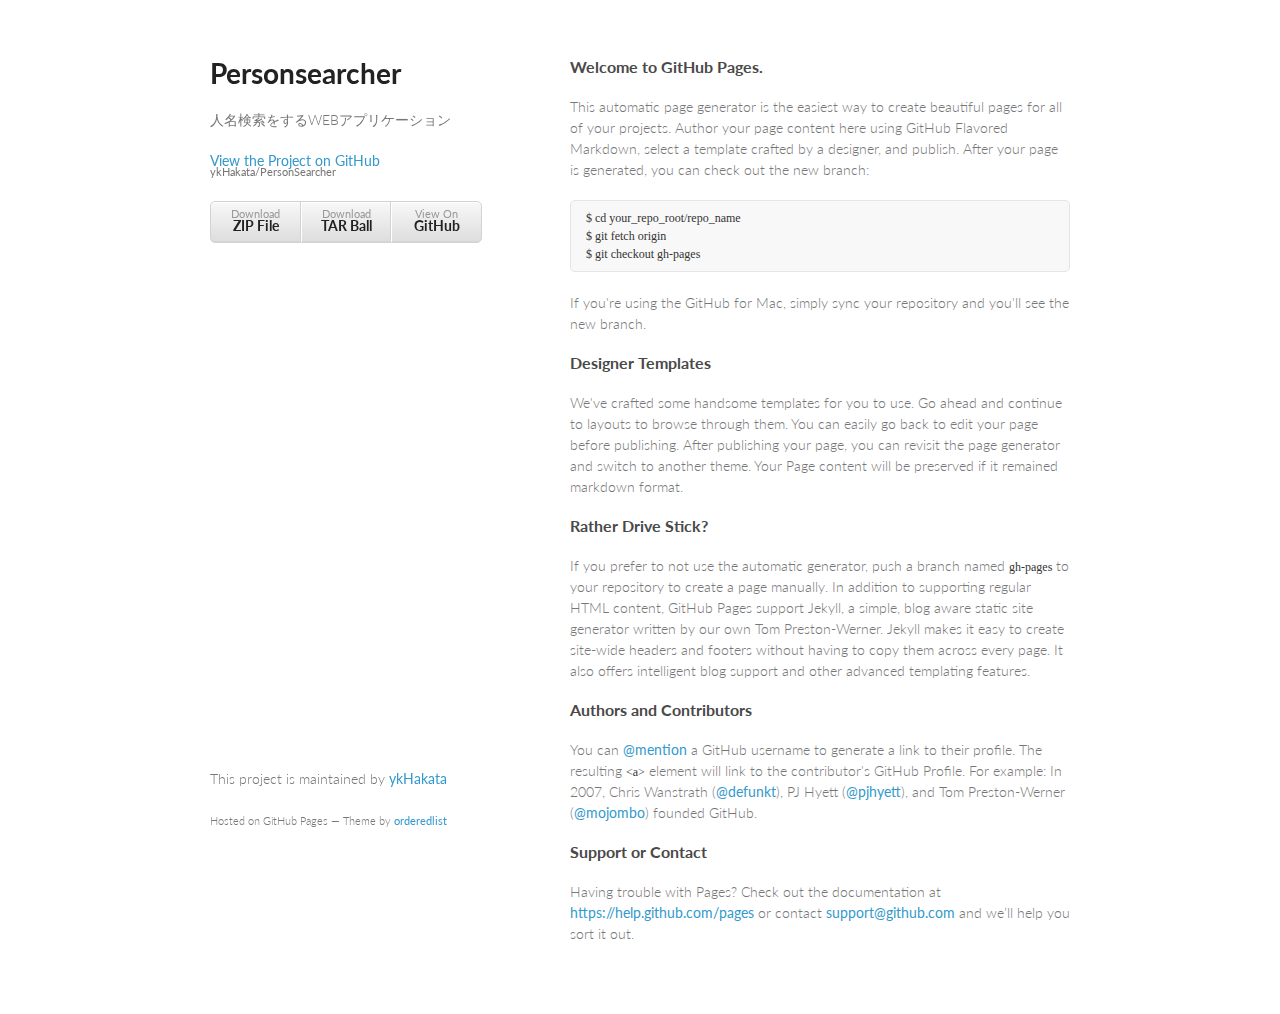
==== index.html @ fdf4b647 "Create gh-pages branch via GitHub" ====
<!doctype html>
<html>
  <head>
    <meta charset="utf-8">
    <meta http-equiv="X-UA-Compatible" content="chrome=1">
    <title>Personsearcher by ykHakata</title>

    <link rel="stylesheet" href="stylesheets/styles.css">
    <link rel="stylesheet" href="stylesheets/pygment_trac.css">
    <meta name="viewport" content="width=device-width, initial-scale=1, user-scalable=no">
    <!--[if lt IE 9]>
    <script src="//html5shiv.googlecode.com/svn/trunk/html5.js"></script>
    <![endif]-->
  </head>
  <body>
    <div class="wrapper">
      <header>
        <h1>Personsearcher</h1>
        <p>人名検索をするWEBアプリケーション</p>

        <p class="view"><a href="https://github.com/ykHakata/PersonSearcher">View the Project on GitHub <small>ykHakata/PersonSearcher</small></a></p>


        <ul>
          <li><a href="https://github.com/ykHakata/PersonSearcher/zipball/master">Download <strong>ZIP File</strong></a></li>
          <li><a href="https://github.com/ykHakata/PersonSearcher/tarball/master">Download <strong>TAR Ball</strong></a></li>
          <li><a href="https://github.com/ykHakata/PersonSearcher">View On <strong>GitHub</strong></a></li>
        </ul>
      </header>
      <section>
        <h3>
<a id="welcome-to-github-pages" class="anchor" href="#welcome-to-github-pages" aria-hidden="true"><span class="octicon octicon-link"></span></a>Welcome to GitHub Pages.</h3>

<p>This automatic page generator is the easiest way to create beautiful pages for all of your projects. Author your page content here using GitHub Flavored Markdown, select a template crafted by a designer, and publish. After your page is generated, you can check out the new branch:</p>

<pre><code>$ cd your_repo_root/repo_name
$ git fetch origin
$ git checkout gh-pages
</code></pre>

<p>If you're using the GitHub for Mac, simply sync your repository and you'll see the new branch.</p>

<h3>
<a id="designer-templates" class="anchor" href="#designer-templates" aria-hidden="true"><span class="octicon octicon-link"></span></a>Designer Templates</h3>

<p>We've crafted some handsome templates for you to use. Go ahead and continue to layouts to browse through them. You can easily go back to edit your page before publishing. After publishing your page, you can revisit the page generator and switch to another theme. Your Page content will be preserved if it remained markdown format.</p>

<h3>
<a id="rather-drive-stick" class="anchor" href="#rather-drive-stick" aria-hidden="true"><span class="octicon octicon-link"></span></a>Rather Drive Stick?</h3>

<p>If you prefer to not use the automatic generator, push a branch named <code>gh-pages</code> to your repository to create a page manually. In addition to supporting regular HTML content, GitHub Pages support Jekyll, a simple, blog aware static site generator written by our own Tom Preston-Werner. Jekyll makes it easy to create site-wide headers and footers without having to copy them across every page. It also offers intelligent blog support and other advanced templating features.</p>

<h3>
<a id="authors-and-contributors" class="anchor" href="#authors-and-contributors" aria-hidden="true"><span class="octicon octicon-link"></span></a>Authors and Contributors</h3>

<p>You can <a href="https://github.com/blog/821" class="user-mention">@mention</a> a GitHub username to generate a link to their profile. The resulting <code>&lt;a&gt;</code> element will link to the contributor's GitHub Profile. For example: In 2007, Chris Wanstrath (<a href="https://github.com/defunkt" class="user-mention">@defunkt</a>), PJ Hyett (<a href="https://github.com/pjhyett" class="user-mention">@pjhyett</a>), and Tom Preston-Werner (<a href="https://github.com/mojombo" class="user-mention">@mojombo</a>) founded GitHub.</p>

<h3>
<a id="support-or-contact" class="anchor" href="#support-or-contact" aria-hidden="true"><span class="octicon octicon-link"></span></a>Support or Contact</h3>

<p>Having trouble with Pages? Check out the documentation at <a href="https://help.github.com/pages">https://help.github.com/pages</a> or contact <a href="mailto:support@github.com">support@github.com</a> and we’ll help you sort it out.</p>
      </section>
      <footer>
        <p>This project is maintained by <a href="https://github.com/ykHakata">ykHakata</a></p>
        <p><small>Hosted on GitHub Pages &mdash; Theme by <a href="https://github.com/orderedlist">orderedlist</a></small></p>
      </footer>
    </div>
    <script src="javascripts/scale.fix.js"></script>
    
  </body>
</html>
---- stylesheets/styles.css ----
@import url(https://fonts.googleapis.com/css?family=Lato:300italic,700italic,300,700);

body {
  padding:50px;
  font:14px/1.5 Lato, "Helvetica Neue", Helvetica, Arial, sans-serif;
  color:#777;
  font-weight:300;
}

h1, h2, h3, h4, h5, h6 {
  color:#222;
  margin:0 0 20px;
}

p, ul, ol, table, pre, dl {
  margin:0 0 20px;
}

h1, h2, h3 {
  line-height:1.1;
}

h1 {
  font-size:28px;
}

h2 {
  color:#393939;
}

h3, h4, h5, h6 {
  color:#494949;
}

a {
  color:#39c;
  font-weight:400;
  text-decoration:none;
}

a small {
  font-size:11px;
  color:#777;
  margin-top:-0.6em;
  display:block;
}

.wrapper {
  width:860px;
  margin:0 auto;
}

blockquote {
  border-left:1px solid #e5e5e5;
  margin:0;
  padding:0 0 0 20px;
  font-style:italic;
}

code, pre {
  font-family:Monaco, Bitstream Vera Sans Mono, Lucida Console, Terminal;
  color:#333;
  font-size:12px;
}

pre {
  padding:8px 15px;
  background: #f8f8f8;  
  border-radius:5px;
  border:1px solid #e5e5e5;
  overflow-x: auto;
}

table {
  width:100%;
  border-collapse:collapse;
}

th, td {
  text-align:left;
  padding:5px 10px;
  border-bottom:1px solid #e5e5e5;
}

dt {
  color:#444;
  font-weight:700;
}

th {
  color:#444;
}

img {
  max-width:100%;
}

header {
  width:270px;
  float:left;
  position:fixed;
}

header ul {
  list-style:none;
  height:40px;
  
  padding:0;
  
  background: #eee;
  background: -moz-linear-gradient(top, #f8f8f8 0%, #dddddd 100%);
  background: -webkit-gradient(linear, left top, left bottom, color-stop(0%,#f8f8f8), color-stop(100%,#dddddd));
  background: -webkit-linear-gradient(top, #f8f8f8 0%,#dddddd 100%);
  background: -o-linear-gradient(top, #f8f8f8 0%,#dddddd 100%);
  background: -ms-linear-gradient(top, #f8f8f8 0%,#dddddd 100%);
  background: linear-gradient(top, #f8f8f8 0%,#dddddd 100%);
  
  border-radius:5px;
  border:1px solid #d2d2d2;
  box-shadow:inset #fff 0 1px 0, inset rgba(0,0,0,0.03) 0 -1px 0;
  width:270px;
}

header li {
  width:89px;
  float:left;
  border-right:1px solid #d2d2d2;
  height:40px;
}

header ul a {
  line-height:1;
  font-size:11px;
  color:#999;
  display:block;
  text-align:center;
  padding-top:6px;
  height:40px;
}

strong {
  color:#222;
  font-weight:700;
}

header ul li + li {
  width:88px;
  border-left:1px solid #fff;
}

header ul li + li + li {
  border-right:none;
  width:89px;
}

header ul a strong {
  font-size:14px;
  display:block;
  color:#222;
}

section {
  width:500px;
  float:right;
  padding-bottom:50px;
}

small {
  font-size:11px;
}

hr {
  border:0;
  background:#e5e5e5;
  height:1px;
  margin:0 0 20px;
}

footer {
  width:270px;
  float:left;
  position:fixed;
  bottom:50px;
}

@media print, screen and (max-width: 960px) {
  
  div.wrapper {
    width:auto;
    margin:0;
  }
  
  header, section, footer {
    float:none;
    position:static;
    width:auto;
  }
  
  header {
    padding-right:320px;
  }
  
  section {
    border:1px solid #e5e5e5;
    border-width:1px 0;
    padding:20px 0;
    margin:0 0 20px;
  }
  
  header a small {
    display:inline;
  }
  
  header ul {
    position:absolute;
    right:50px;
    top:52px;
  }
}

@media print, screen and (max-width: 720px) {
  body {
    word-wrap:break-word;
  }
  
  header {
    padding:0;
  }
  
  header ul, header p.view {
    position:static;
  }
  
  pre, code {
    word-wrap:normal;
  }
}

@media print, screen and (max-width: 480px) {
  body {
    padding:15px;
  }
  
  header ul {
    display:none;
  }
}

@media print {
  body {
    padding:0.4in;
    font-size:12pt;
    color:#444;
  }
}
---- stylesheets/pygment_trac.css ----
.highlight  { background: #ffffff; }
.highlight .c { color: #999988; font-style: italic } /* Comment */
.highlight .err { color: #a61717; background-color: #e3d2d2 } /* Error */
.highlight .k { font-weight: bold } /* Keyword */
.highlight .o { font-weight: bold } /* Operator */
.highlight .cm { color: #999988; font-style: italic } /* Comment.Multiline */
.highlight .cp { color: #999999; font-weight: bold } /* Comment.Preproc */
.highlight .c1 { color: #999988; font-style: italic } /* Comment.Single */
.highlight .cs { color: #999999; font-weight: bold; font-style: italic } /* Comment.Special */
.highlight .gd { color: #000000; background-color: #ffdddd } /* Generic.Deleted */
.highlight .gd .x { color: #000000; background-color: #ffaaaa } /* Generic.Deleted.Specific */
.highlight .ge { font-style: italic } /* Generic.Emph */
.highlight .gr { color: #aa0000 } /* Generic.Error */
.highlight .gh { color: #999999 } /* Generic.Heading */
.highlight .gi { color: #000000; background-color: #ddffdd } /* Generic.Inserted */
.highlight .gi .x { color: #000000; background-color: #aaffaa } /* Generic.Inserted.Specific */
.highlight .go { color: #888888 } /* Generic.Output */
.highlight .gp { color: #555555 } /* Generic.Prompt */
.highlight .gs { font-weight: bold } /* Generic.Strong */
.highlight .gu { color: #800080; font-weight: bold; } /* Generic.Subheading */
.highlight .gt { color: #aa0000 } /* Generic.Traceback */
.highlight .kc { font-weight: bold } /* Keyword.Constant */
.highlight .kd { font-weight: bold } /* Keyword.Declaration */
.highlight .kn { font-weight: bold } /* Keyword.Namespace */
.highlight .kp { font-weight: bold } /* Keyword.Pseudo */
.highlight .kr { font-weight: bold } /* Keyword.Reserved */
.highlight .kt { color: #445588; font-weight: bold } /* Keyword.Type */
.highlight .m { color: #009999 } /* Literal.Number */
.highlight .s { color: #d14 } /* Literal.String */
.highlight .na { color: #008080 } /* Name.Attribute */
.highlight .nb { color: #0086B3 } /* Name.Builtin */
.highlight .nc { color: #445588; font-weight: bold } /* Name.Class */
.highlight .no { color: #008080 } /* Name.Constant */
.highlight .ni { color: #800080 } /* Name.Entity */
.highlight .ne { color: #990000; font-weight: bold } /* Name.Exception */
.highlight .nf { color: #990000; font-weight: bold } /* Name.Function */
.highlight .nn { color: #555555 } /* Name.Namespace */
.highlight .nt { color: #000080 } /* Name.Tag */
.highlight .nv { color: #008080 } /* Name.Variable */
.highlight .ow { font-weight: bold } /* Operator.Word */
.highlight .w { color: #bbbbbb } /* Text.Whitespace */
.highlight .mf { color: #009999 } /* Literal.Number.Float */
.highlight .mh { color: #009999 } /* Literal.Number.Hex */
.highlight .mi { color: #009999 } /* Literal.Number.Integer */
.highlight .mo { color: #009999 } /* Literal.Number.Oct */
.highlight .sb { color: #d14 } /* Literal.String.Backtick */
.highlight .sc { color: #d14 } /* Literal.String.Char */
.highlight .sd { color: #d14 } /* Literal.String.Doc */
.highlight .s2 { color: #d14 } /* Literal.String.Double */
.highlight .se { color: #d14 } /* Literal.String.Escape */
.highlight .sh { color: #d14 } /* Literal.String.Heredoc */
.highlight .si { color: #d14 } /* Literal.String.Interpol */
.highlight .sx { color: #d14 } /* Literal.String.Other */
.highlight .sr { color: #009926 } /* Literal.String.Regex */
.highlight .s1 { color: #d14 } /* Literal.String.Single */
.highlight .ss { color: #990073 } /* Literal.String.Symbol */
.highlight .bp { color: #999999 } /* Name.Builtin.Pseudo */
.highlight .vc { color: #008080 } /* Name.Variable.Class */
.highlight .vg { color: #008080 } /* Name.Variable.Global */
.highlight .vi { color: #008080 } /* Name.Variable.Instance */
.highlight .il { color: #009999 } /* Literal.Number.Integer.Long */

.type-csharp .highlight .k { color: #0000FF }
.type-csharp .highlight .kt { color: #0000FF }
.type-csharp .highlight .nf { color: #000000; font-weight: normal }
.type-csharp .highlight .nc { color: #2B91AF }
.type-csharp .highlight .nn { color: #000000 }
.type-csharp .highlight .s { color: #A31515 }
.type-csharp .highlight .sc { color: #A31515 }
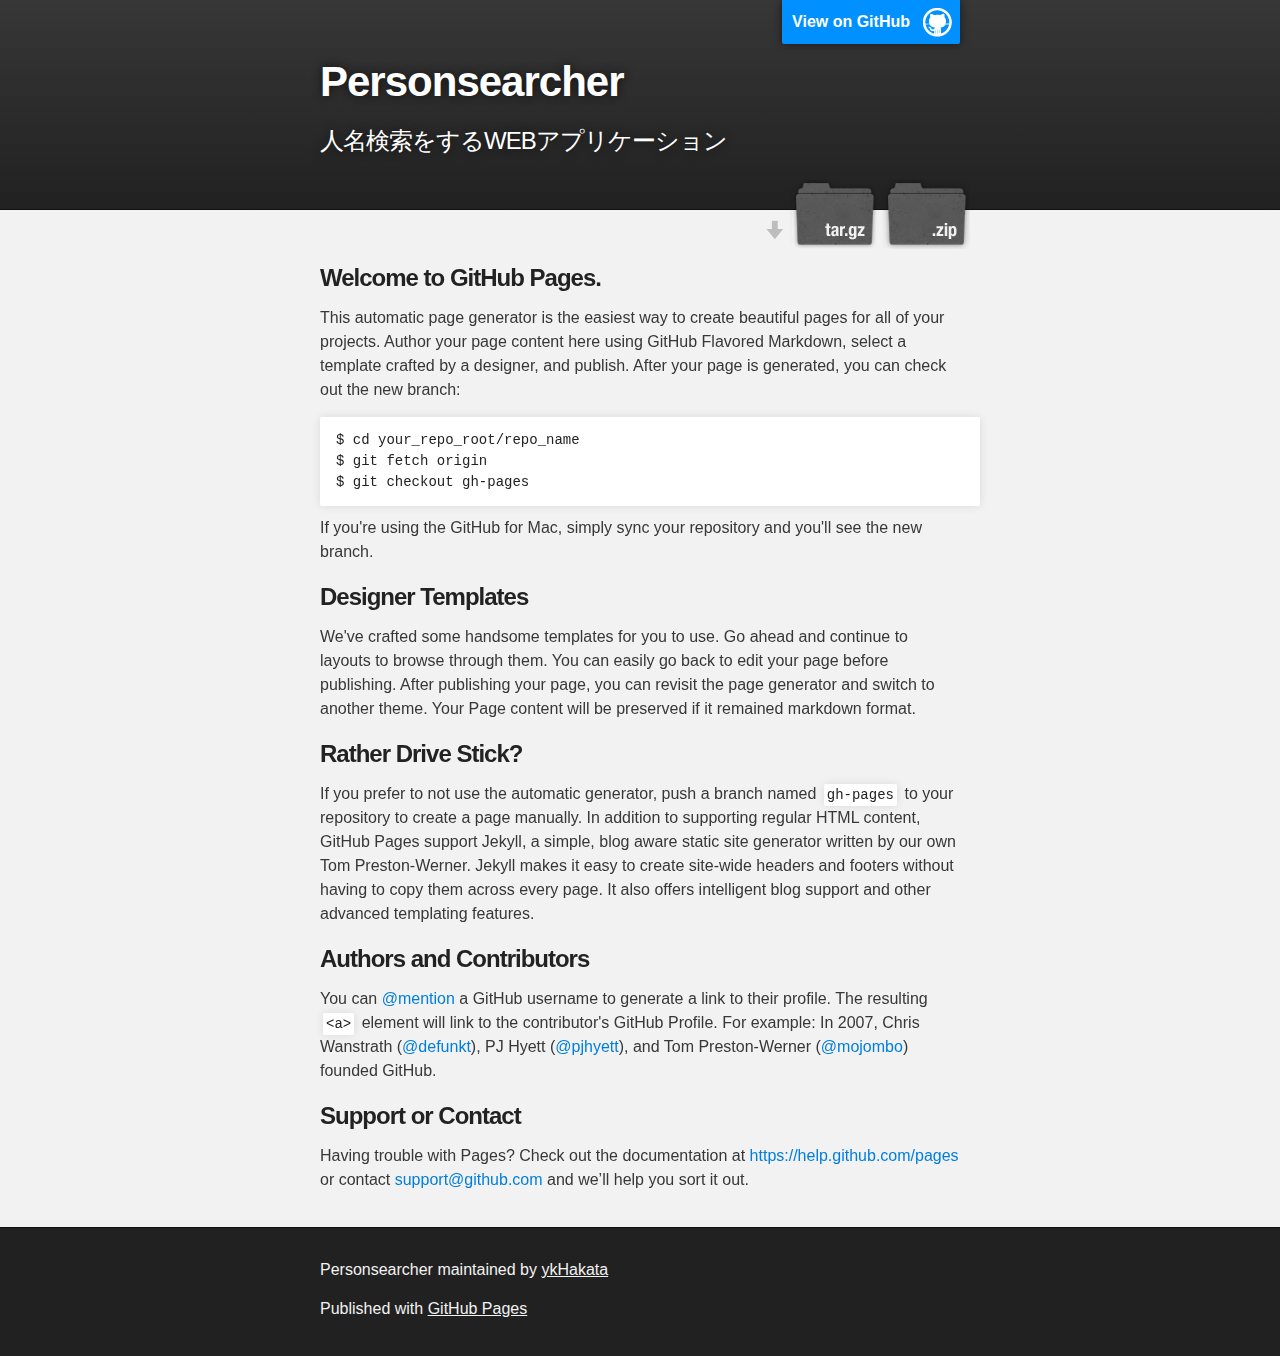
==== commit f3de30cc: "Create gh-pages branch via GitHub" ====
--- a/index.html
+++ b/index.html
@@ -1,33 +1,36 @@
-<!doctype html>
+<!DOCTYPE html>
 <html>
+
   <head>
-    <meta charset="utf-8">
+    <meta charset='utf-8'>
     <meta http-equiv="X-UA-Compatible" content="chrome=1">
-    <title>Personsearcher by ykHakata</title>
+    <meta name="description" content="Personsearcher : 人名検索をするWEBアプリケーション">
 
-    <link rel="stylesheet" href="stylesheets/styles.css">
-    <link rel="stylesheet" href="stylesheets/pygment_trac.css">
-    <meta name="viewport" content="width=device-width, initial-scale=1, user-scalable=no">
-    <!--[if lt IE 9]>
-    <script src="//html5shiv.googlecode.com/svn/trunk/html5.js"></script>
-    <![endif]-->
+    <link rel="stylesheet" type="text/css" media="screen" href="stylesheets/stylesheet.css">
+
+    <title>Personsearcher</title>
   </head>
+
   <body>
-    <div class="wrapper">
-      <header>
-        <h1>Personsearcher</h1>
-        <p>人名検索をするWEBアプリケーション</p>
 
-        <p class="view"><a href="https://github.com/ykHakata/PersonSearcher">View the Project on GitHub <small>ykHakata/PersonSearcher</small></a></p>
+    <!-- HEADER -->
+    <div id="header_wrap" class="outer">
+        <header class="inner">
+          <a id="forkme_banner" href="https://github.com/ykHakata/PersonSearcher">View on GitHub</a>
 
+          <h1 id="project_title">Personsearcher</h1>
+          <h2 id="project_tagline">人名検索をするWEBアプリケーション</h2>
 
-        <ul>
-          <li><a href="https://github.com/ykHakata/PersonSearcher/zipball/master">Download <strong>ZIP File</strong></a></li>
-          <li><a href="https://github.com/ykHakata/PersonSearcher/tarball/master">Download <strong>TAR Ball</strong></a></li>
-          <li><a href="https://github.com/ykHakata/PersonSearcher">View On <strong>GitHub</strong></a></li>
-        </ul>
-      </header>
-      <section>
+            <section id="downloads">
+              <a class="zip_download_link" href="https://github.com/ykHakata/PersonSearcher/zipball/master">Download this project as a .zip file</a>
+              <a class="tar_download_link" href="https://github.com/ykHakata/PersonSearcher/tarball/master">Download this project as a tar.gz file</a>
+            </section>
+        </header>
+    </div>
+
+    <!-- MAIN CONTENT -->
+    <div id="main_content_wrap" class="outer">
+      <section id="main_content" class="inner">
         <h3>
 <a id="welcome-to-github-pages" class="anchor" href="#welcome-to-github-pages" aria-hidden="true"><span class="octicon octicon-link"></span></a>Welcome to GitHub Pages.</h3>
 
@@ -60,12 +63,17 @@
 
 <p>Having trouble with Pages? Check out the documentation at <a href="https://help.github.com/pages">https://help.github.com/pages</a> or contact <a href="mailto:support@github.com">support@github.com</a> and we’ll help you sort it out.</p>
       </section>
-      <footer>
-        <p>This project is maintained by <a href="https://github.com/ykHakata">ykHakata</a></p>
-        <p><small>Hosted on GitHub Pages &mdash; Theme by <a href="https://github.com/orderedlist">orderedlist</a></small></p>
+    </div>
+
+    <!-- FOOTER  -->
+    <div id="footer_wrap" class="outer">
+      <footer class="inner">
+        <p class="copyright">Personsearcher maintained by <a href="https://github.com/ykHakata">ykHakata</a></p>
+        <p>Published with <a href="http://pages.github.com">GitHub Pages</a></p>
       </footer>
     </div>
-    <script src="javascripts/scale.fix.js"></script>
+
     
+
   </body>
-</html>+</html>
--- a/stylesheets/stylesheet.css
+++ b/stylesheets/stylesheet.css
@@ -0,0 +1,425 @@
+/*******************************************************************************
+Slate Theme for GitHub Pages
+by Jason Costello, @jsncostello
+*******************************************************************************/
+
+@import url(pygment_trac.css);
+
+/*******************************************************************************
+MeyerWeb Reset
+*******************************************************************************/
+
+html, body, div, span, applet, object, iframe,
+h1, h2, h3, h4, h5, h6, p, blockquote, pre,
+a, abbr, acronym, address, big, cite, code,
+del, dfn, em, img, ins, kbd, q, s, samp,
+small, strike, strong, sub, sup, tt, var,
+b, u, i, center,
+dl, dt, dd, ol, ul, li,
+fieldset, form, label, legend,
+table, caption, tbody, tfoot, thead, tr, th, td,
+article, aside, canvas, details, embed,
+figure, figcaption, footer, header, hgroup,
+menu, nav, output, ruby, section, summary,
+time, mark, audio, video {
+  margin: 0;
+  padding: 0;
+  border: 0;
+  font: inherit;
+  vertical-align: baseline;
+}
+
+/* HTML5 display-role reset for older browsers */
+article, aside, details, figcaption, figure,
+footer, header, hgroup, menu, nav, section {
+  display: block;
+}
+
+ol, ul {
+  list-style: none;
+}
+
+table {
+  border-collapse: collapse;
+  border-spacing: 0;
+}
+
+/*******************************************************************************
+Theme Styles
+*******************************************************************************/
+
+body {
+  box-sizing: border-box;
+  color:#373737;
+  background: #212121;
+  font-size: 16px;
+  font-family: 'Myriad Pro', Calibri, Helvetica, Arial, sans-serif;
+  line-height: 1.5;
+  -webkit-font-smoothing: antialiased;
+}
+
+h1, h2, h3, h4, h5, h6 {
+  margin: 10px 0;
+  font-weight: 700;
+  color:#222222;
+  font-family: 'Lucida Grande', 'Calibri', Helvetica, Arial, sans-serif;
+  letter-spacing: -1px;
+}
+
+h1 {
+  font-size: 36px;
+  font-weight: 700;
+}
+
+h2 {
+  padding-bottom: 10px;
+  font-size: 32px;
+  background: url('../images/bg_hr.png') repeat-x bottom;
+}
+
+h3 {
+  font-size: 24px;
+}
+
+h4 {
+  font-size: 21px;
+}
+
+h5 {
+  font-size: 18px;
+}
+
+h6 {
+  font-size: 16px;
+}
+
+p {
+  margin: 10px 0 15px 0;
+}
+
+footer p {
+  color: #f2f2f2;
+}
+
+a {
+  text-decoration: none;
+  color: #007edf;
+  text-shadow: none;
+
+  transition: color 0.5s ease;
+  transition: text-shadow 0.5s ease;
+  -webkit-transition: color 0.5s ease;
+  -webkit-transition: text-shadow 0.5s ease;
+  -moz-transition: color 0.5s ease;
+  -moz-transition: text-shadow 0.5s ease;
+  -o-transition: color 0.5s ease;
+  -o-transition: text-shadow 0.5s ease;
+  -ms-transition: color 0.5s ease;
+  -ms-transition: text-shadow 0.5s ease;
+}
+
+a:hover, a:focus {text-decoration: underline;}
+
+footer a {
+  color: #F2F2F2;
+  text-decoration: underline;
+}
+
+em {
+  font-style: italic;
+}
+
+strong {
+  font-weight: bold;
+}
+
+img {
+  position: relative;
+  margin: 0 auto;
+  max-width: 739px;
+  padding: 5px;
+  margin: 10px 0 10px 0;
+  border: 1px solid #ebebeb;
+
+  box-shadow: 0 0 5px #ebebeb;
+  -webkit-box-shadow: 0 0 5px #ebebeb;
+  -moz-box-shadow: 0 0 5px #ebebeb;
+  -o-box-shadow: 0 0 5px #ebebeb;
+  -ms-box-shadow: 0 0 5px #ebebeb;
+}
+
+p img {
+  display: inline;
+  margin: 0;
+  padding: 0;
+  vertical-align: middle;
+  text-align: center;
+  border: none;
+}
+
+pre, code {
+  width: 100%;
+  color: #222;
+  background-color: #fff;
+
+  font-family: Monaco, "Bitstream Vera Sans Mono", "Lucida Console", Terminal, monospace;
+  font-size: 14px;
+
+  border-radius: 2px;
+  -moz-border-radius: 2px;
+  -webkit-border-radius: 2px;
+}
+
+pre {
+  width: 100%;
+  padding: 10px;
+  box-shadow: 0 0 10px rgba(0,0,0,.1);
+  overflow: auto;
+}
+
+code {
+  padding: 3px;
+  margin: 0 3px;
+  box-shadow: 0 0 10px rgba(0,0,0,.1);
+}
+
+pre code {
+  display: block;
+  box-shadow: none;
+}
+
+blockquote {
+  color: #666;
+  margin-bottom: 20px;
+  padding: 0 0 0 20px;
+  border-left: 3px solid #bbb;
+}
+
+
+ul, ol, dl {
+  margin-bottom: 15px
+}
+
+ul {
+  list-style-position: inside;
+  list-style: disc;
+  padding-left: 20px;
+}
+
+ol {
+  list-style-position: inside;
+  list-style: decimal;
+  padding-left: 20px;
+}
+
+dl dt {
+  font-weight: bold;
+}
+
+dl dd {
+  padding-left: 20px;
+  font-style: italic;
+}
+
+dl p {
+  padding-left: 20px;
+  font-style: italic;
+}
+
+hr {
+  height: 1px;
+  margin-bottom: 5px;
+  border: none;
+  background: url('../images/bg_hr.png') repeat-x center;
+}
+
+table {
+  border: 1px solid #373737;
+  margin-bottom: 20px;
+  text-align: left;
+ }
+
+th {
+  font-family: 'Lucida Grande', 'Helvetica Neue', Helvetica, Arial, sans-serif;
+  padding: 10px;
+  background: #373737;
+  color: #fff;
+ }
+
+td {
+  padding: 10px;
+  border: 1px solid #373737;
+ }
+
+form {
+  background: #f2f2f2;
+  padding: 20px;
+}
+
+/*******************************************************************************
+Full-Width Styles
+*******************************************************************************/
+
+.outer {
+  width: 100%;
+}
+
+.inner {
+  position: relative;
+  max-width: 640px;
+  padding: 20px 10px;
+  margin: 0 auto;
+}
+
+#forkme_banner {
+  display: block;
+  position: absolute;
+  top:0;
+  right: 10px;
+  z-index: 10;
+  padding: 10px 50px 10px 10px;
+  color: #fff;
+  background: url('../images/blacktocat.png') #0090ff no-repeat 95% 50%;
+  font-weight: 700;
+  box-shadow: 0 0 10px rgba(0,0,0,.5);
+  border-bottom-left-radius: 2px;
+  border-bottom-right-radius: 2px;
+}
+
+#header_wrap {
+  background: #212121;
+  background: -moz-linear-gradient(top, #373737, #212121);
+  background: -webkit-linear-gradient(top, #373737, #212121);
+  background: -ms-linear-gradient(top, #373737, #212121);
+  background: -o-linear-gradient(top, #373737, #212121);
+  background: linear-gradient(top, #373737, #212121);
+}
+
+#header_wrap .inner {
+  padding: 50px 10px 30px 10px;
+}
+
+#project_title {
+  margin: 0;
+  color: #fff;
+  font-size: 42px;
+  font-weight: 700;
+  text-shadow: #111 0px 0px 10px;
+}
+
+#project_tagline {
+  color: #fff;
+  font-size: 24px;
+  font-weight: 300;
+  background: none;
+  text-shadow: #111 0px 0px 10px;
+}
+
+#downloads {
+  position: absolute;
+  width: 210px;
+  z-index: 10;
+  bottom: -40px;
+  right: 0;
+  height: 70px;
+  background: url('../images/icon_download.png') no-repeat 0% 90%;
+}
+
+.zip_download_link {
+  display: block;
+  float: right;
+  width: 90px;
+  height:70px;
+  text-indent: -5000px;
+  overflow: hidden;
+  background: url(../images/sprite_download.png) no-repeat bottom left;
+}
+
+.tar_download_link {
+  display: block;
+  float: right;
+  width: 90px;
+  height:70px;
+  text-indent: -5000px;
+  overflow: hidden;
+  background: url(../images/sprite_download.png) no-repeat bottom right;
+  margin-left: 10px;
+}
+
+.zip_download_link:hover {
+  background: url(../images/sprite_download.png) no-repeat top left;
+}
+
+.tar_download_link:hover {
+  background: url(../images/sprite_download.png) no-repeat top right;
+}
+
+#main_content_wrap {
+  background: #f2f2f2;
+  border-top: 1px solid #111;
+  border-bottom: 1px solid #111;
+}
+
+#main_content {
+  padding-top: 40px;
+}
+
+#footer_wrap {
+  background: #212121;
+}
+
+
+
+/*******************************************************************************
+Small Device Styles
+*******************************************************************************/
+
+@media screen and (max-width: 480px) {
+  body {
+    font-size:14px;
+  }
+
+  #downloads {
+    display: none;
+  }
+
+  .inner {
+    min-width: 320px;
+    max-width: 480px;
+  }
+
+  #project_title {
+  font-size: 32px;
+  }
+
+  h1 {
+    font-size: 28px;
+  }
+
+  h2 {
+    font-size: 24px;
+  }
+
+  h3 {
+    font-size: 21px;
+  }
+
+  h4 {
+    font-size: 18px;
+  }
+
+  h5 {
+    font-size: 14px;
+  }
+
+  h6 {
+    font-size: 12px;
+  }
+
+  code, pre {
+    min-width: 320px;
+    max-width: 480px;
+    font-size: 11px;
+  }
+
+}
